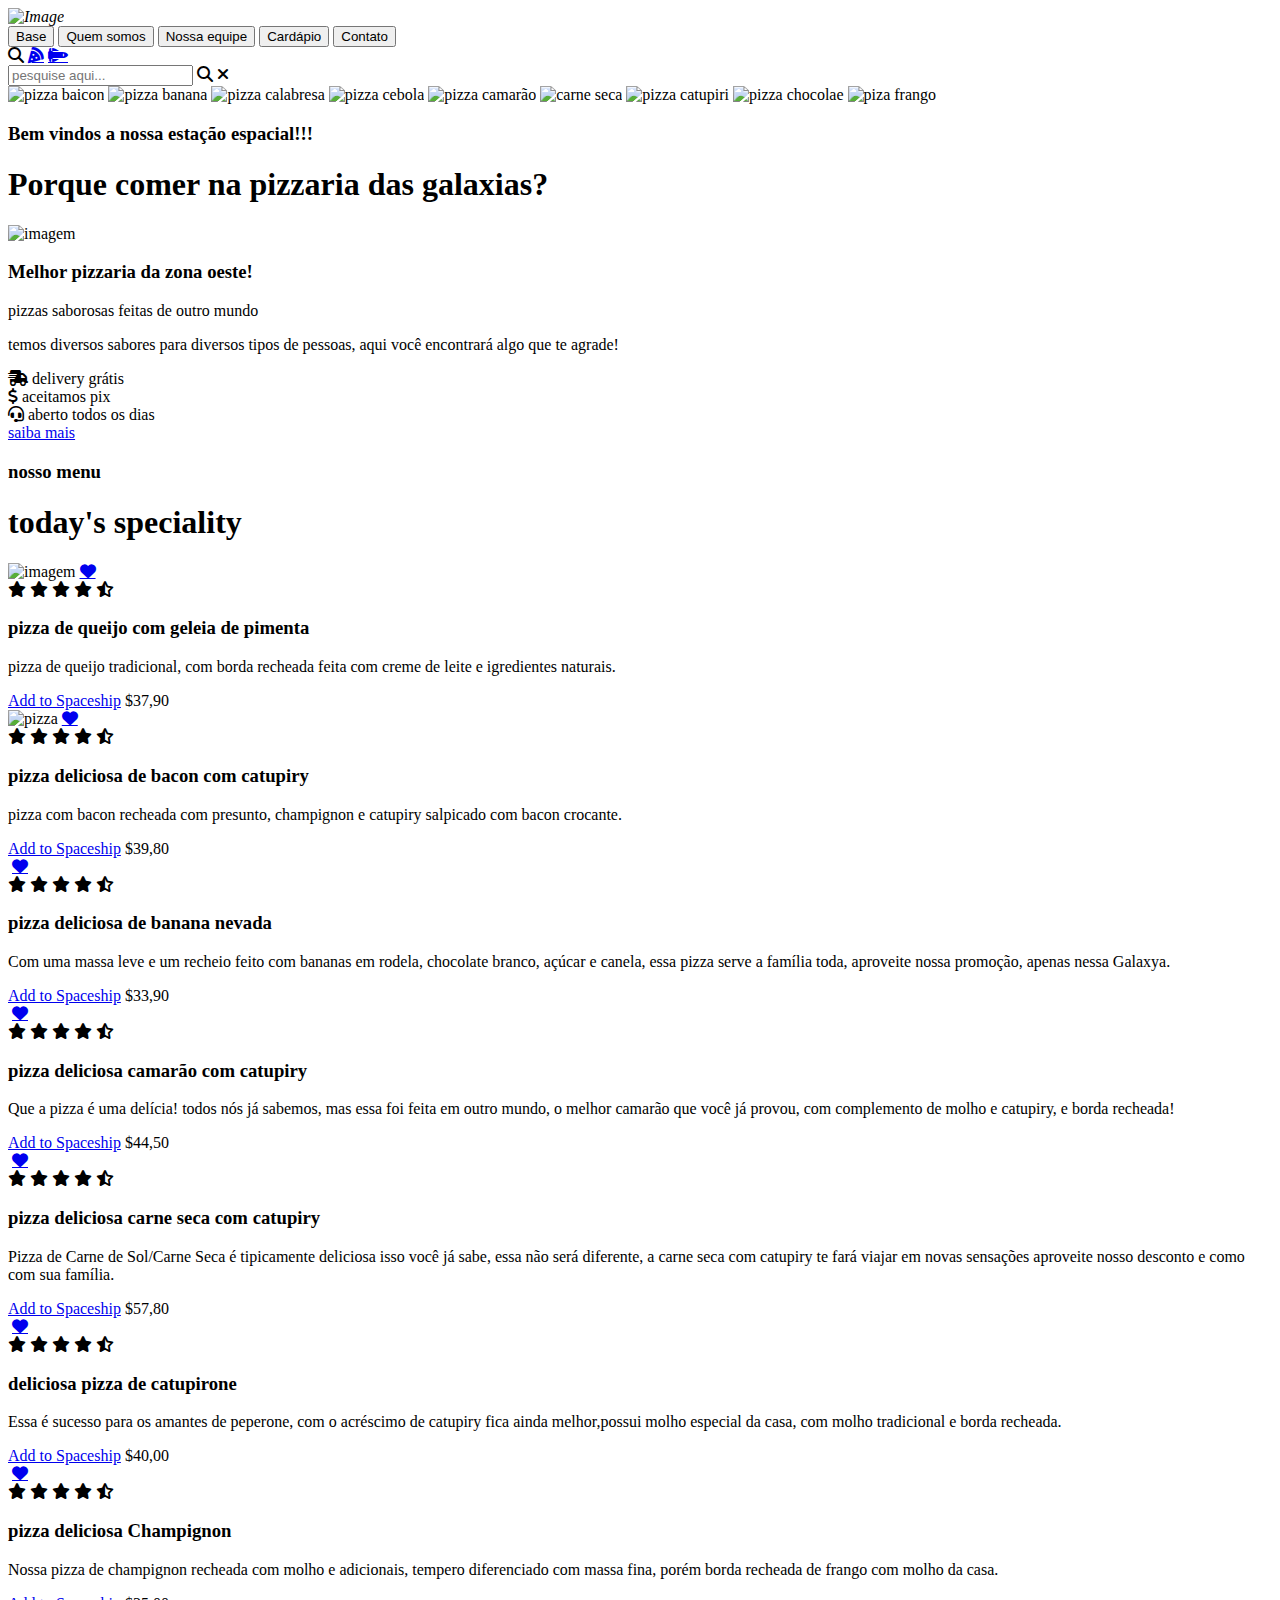
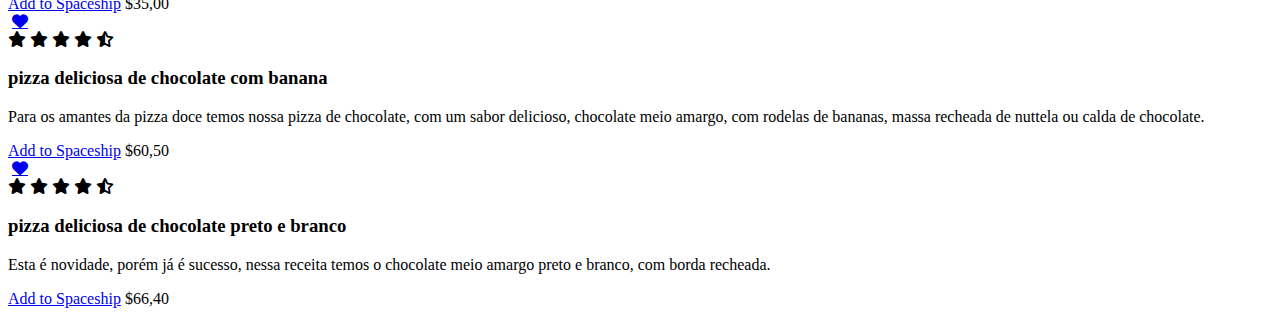
==== index.html @ 2cc6d020 "Add files via upload" ====
<!DOCTYPE html>
<html lang="pt-br">
<head>

    <meta charset="utf-8">
    <meta http-equiv="x-UA-Compatible" content="IE=edge">
    <meta name="viewport" content="width=device-width, initial-scale=1.0, maximum-scale=1.0, user-scalable=no"/>
    <meta name="viewport" content="width-device-width,initial-scale=1.0">
    <link rel="stylesheet" href="css/principal.css">
    <link rel="stylesheet" href="https://cdnjs.cloudflare.com/ajax/libs/font-awesome/6.1.0/css/all.min.css">
    <title>Pizza das Galaxyas - Cardápio Pizza das Galaxyas Rio de Janeiro</title>
   
</head>
<body background="imagem/fundo-pizza1.png">
  <header>
    <div class="logo">
      <i><img src="imagem/picwish-logo.png" alt="Image" height="160" width="160"> </i></div>
              <nav class="cabeçalho-link">
              <a class="active" href="index.html"><button>Base</button></a>
              <a href="quem-somos.html"><button>Quem somos</button></a>
              <a href="nossa-equipe.html"><button>Nossa equipe</button></a>
              <a href="cardápio.html"><button>Cardápio</button></a>
              <a href="contatos.html"><button>Contato</button></a>
              </nav>

              <div class="icones">
                <i class="fas fa-search" id="search-icon"></i>
                <a href="https://ifoodbr.onelink.me/F4X4/ofornes" class="fas fa-pizza-slice"></a>
                <a href="#" class="fa-solid fa-shuttle-space"></a>
              </div>
            </header>

        <form action="" id="search-form">
          <input type="search" placeholder="pesquise aqui..." name="" id="search-box">
          <label for="search-box" class="fas fa-search"></label>
          <i class="fas fa-times" id="close"></i>
        </form>
   
        <section class="base" id="base">
      <div class="wraper">

        <div class="scroller">
            <img src="imagem/cardapios/BACON-COM-CATUPIRY.jpg" alt="pizza baicon">
            <img src="imagem/cardapios/banana-nevada.jpg" alt="pizza banana">
            <img src="imagem/cardapios/CALABRESA-COM-CATUPIRY.jpg" alt="pizza calabresa">
            
            <img src="imagem/cardapios/Calabresa-com-cebola.jpg" alt="pizza cebola">
            <img src="imagem/cardapios/CAMARAO-COM-CATUPIRY.jpg" alt="pizza camarão">
            <img src="imagem/cardapios/Carne-seca-com-catupiry.jpg" alt="carne seca">
    
            <img src="imagem/cardapios/Catuperoni.jpg" alt=" pizza catupiri">
            <img src="imagem/cardapios/Chocolate-ao-leite-com-banana.jpg" alt="pizza chocolae">
            <img src="imagem/cardapios/FRANGO-COM-BACON-E-BARBECUE.jpg" alt="piza frango">
        </div>

    </div>
    </section>
    <section class="sobre" id="sobre">
        <div>
      <h3 class="subtítulo">Bem vindos a nossa estação espacial!!! </h3>
      <h1 class="cabeçalho"> Porque comer na pizzaria das galaxias? </h1>
        </div>
      <div class="row">

        <div class="image">
          <img class="pizzas" src="imagem/abduction.png" alt="imagem">
        </div>
        <div class="content">
          <h3> Melhor pizzaria da zona oeste!</h3>
          <p>pizzas saborosas feitas de outro mundo</p>
          <p>temos diversos sabores para diversos tipos de pessoas, aqui você encontrará algo que te agrade!</p>
          <div class="icones">
            <i class="fas fa-shipping-fast"></i>
            <span>delivery grátis</span>
          </div>
          <div class="icones">
            <i class="fas fa-dollar-sign"></i>
            <span>aceitamos pix</span>
          </div>
          <div class="icones">
            <i class="fas fa-headset"></i>
            <span>aberto todos os dias</span>
          </div>
        </div>
        <a href="contatos.html" class="btn">saiba mais</a>
      </div>
    </section>
    <section class="menu" id="menu">

      <h3 class="subtitulo"> nosso menu </h3>
      <h1 class="cabeçalho"> today's speciality </h1>
  
      <div class="box-container">
  
          <div class="box">
              <div class="image">
                  <img src="imagem/cardapios/QUEIJO-BRIE-COM-GELEIA-DE-PIMENTA.jpg" alt="imagem">
                  <a href="#" class="fas fa-heart"></a>
              </div>
              <div class="content">
                  <div class="stars">
                      <i class="fas fa-star"></i>
                      <i class="fas fa-star"></i>
                      <i class="fas fa-star"></i>
                      <i class="fas fa-star"></i>
                      <i class="fas fa-star-half-alt"></i>
                  </div>
                  <h3>pizza de queijo com geleia de pimenta</h3>
                  <p>pizza de queijo tradicional, com borda recheada feita com creme de leite e igredientes naturais.</p>
                  <a href="#" class="btn">Add to Spaceship</a>
                  <span class="price">$37,90</span>
              </div>
          </div>
  
          <div class="box">
              <div class="image">
                  <img src="imagem/cardapios/BACON-COM-CATUPIRY.jpg" alt="pizza">
                  <a href="#" class="fas fa-heart"></a>
              </div>
              <div class="content">
                  <div class="stars">
                      <i class="fas fa-star"></i>
                      <i class="fas fa-star"></i>
                      <i class="fas fa-star"></i>
                      <i class="fas fa-star"></i>
                      <i class="fas fa-star-half-alt"></i>
                  </div>
                  <h3>pizza deliciosa de bacon com catupiry</h3>
                  <p>pizza com bacon recheada com presunto, champignon e catupiry salpicado com bacon crocante.</p>
                  <a href="#" class="btn">Add to Spaceship</a>
                  <span class="price">$39,80</span>
              </div>
          </div>
  
          <div class="box">
              <div class="image">
                  <img src="imagem/cardapios/banana-nevada.jpg" alt="">
                  <a href="#" class="fas fa-heart"></a>
              </div>
              <div class="content">
                  <div class="stars">
                      <i class="fas fa-star"></i>
                      <i class="fas fa-star"></i>
                      <i class="fas fa-star"></i>
                      <i class="fas fa-star"></i>
                      <i class="fas fa-star-half-alt"></i>
                  </div>
                  <h3>pizza deliciosa de banana nevada</h3>
                  <p>Com uma massa leve e um recheio feito com bananas em rodela, chocolate branco, açúcar e canela, essa pizza serve a família toda, aproveite nossa promoção, apenas nessa Galaxya.</p>
                  <a href="#" class="btn">Add to Spaceship</a>
                  <span class="price">$33,90</span>
              </div>
          </div>
  
          <div class="box">
              <div class="image">
                  <img src="imagem/cardapios/CAMARAO-COM-CATUPIRY.jpg" alt="">
                  <a href="#" class="fas fa-heart"></a>
              </div>
              <div class="content">
                  <div class="stars">
                      <i class="fas fa-star"></i>
                      <i class="fas fa-star"></i>
                      <i class="fas fa-star"></i>
                      <i class="fas fa-star"></i>
                      <i class="fas fa-star-half-alt"></i>
                  </div>
                  <h3>pizza deliciosa camarão com catupiry</h3>
                  <p>Que a pizza é uma delícia! todos nós já sabemos, mas essa foi feita em outro mundo, o melhor camarão que você já provou, com complemento de molho e catupiry, e borda recheada!</p>
                  <a href="#" class="btn">Add to Spaceship</a>
                  <span class="price">$44,50</span>
              </div>
          </div>
  
          <div class="box">
              <div class="image">
                  <img src="imagem/cardapios/Carne-seca-com-catupiry.jpg" alt="">
                  <a href="#" class="fas fa-heart"></a>
              </div>
              <div class="content">
                  <div class="stars">
                      <i class="fas fa-star"></i>
                      <i class="fas fa-star"></i>
                      <i class="fas fa-star"></i>
                      <i class="fas fa-star"></i>
                      <i class="fas fa-star-half-alt"></i>
                  </div>
                  <h3>pizza deliciosa carne seca com catupiry</h3>
                  <p>Pizza de Carne de Sol/Carne Seca é tipicamente deliciosa isso você já sabe, essa não será diferente, a carne seca com catupiry te fará viajar em novas sensações aproveite nosso desconto e como com sua família.</p>
                  <a href="#" class="btn">Add to Spaceship</a>
                  <span class="price">$57,80</span>
              </div>
          </div>
  
          <div class="box">
              <div class="image">
                  <img src="imagem/cardapios/Catuperoni.jpg" alt="">
                  <a href="#" class="fas fa-heart"></a>
              </div>
              <div class="content">
                  <div class="stars">
                      <i class="fas fa-star"></i>
                      <i class="fas fa-star"></i>
                      <i class="fas fa-star"></i>
                      <i class="fas fa-star"></i>
                      <i class="fas fa-star-half-alt"></i>
                  </div>
                  <h3>deliciosa pizza de catupirone</h3>
                  <p>Essa é sucesso para os amantes de peperone, com o acréscimo de catupiry fica ainda melhor,possui molho especial da casa, com molho tradicional e borda recheada.</p>
                  <a href="#" class="btn">Add to Spaceship</a>
                  <span class="price">$40,00</span>
              </div>
          </div>
  
          <div class="box">
              <div class="image">
                  <img src="imagem/cardapios/Champignon.jpg" alt="">
                  <a href="#" class="fas fa-heart"></a>
              </div>
              <div class="content">
                  <div class="stars">
                      <i class="fas fa-star"></i>
                      <i class="fas fa-star"></i>
                      <i class="fas fa-star"></i>
                      <i class="fas fa-star"></i>
                      <i class="fas fa-star-half-alt"></i>
                  </div>
                  <h3>pizza deliciosa Champignon</h3>
                  <p>Nossa pizza de champignon recheada com molho e adicionais, tempero diferenciado com massa fina, porém borda recheada de frango com molho da casa.</p>
                  <a href="#" class="btn">Add to Spaceship</a>
                  <span class="price">$35,00</span>
              </div>
          </div>
  
          <div class="box">
              <div class="image">
                  <img src="imagem/cardapios/Chocolate-ao-leite-com-banana.jpg" alt="">
                  <a href="#" class="fas fa-heart"></a>
              </div>
              <div class="content">
                  <div class="stars">
                      <i class="fas fa-star"></i>
                      <i class="fas fa-star"></i>
                      <i class="fas fa-star"></i>
                      <i class="fas fa-star"></i>
                      <i class="fas fa-star-half-alt"></i>
                  </div>
                  <h3>pizza deliciosa de chocolate com banana</h3>
                  <p>Para os amantes da pizza doce temos nossa pizza de chocolate, com um sabor delicioso, chocolate meio amargo, com rodelas de bananas, massa recheada de nuttela ou calda de chocolate.</p>
                  <a href="#" class="btn">Add to Spaceship</a>
                  <span class="price">$60,50</span>
              </div>
          </div>
        
          <div class="box">
            <div class="image">
                <img src="imagem/cardapios/chocolate-ao-leite-e-chocolate-branco.jpg" alt="">
                <a href="#" class="fas fa-heart"></a>
            </div>
            <div class="content">
                <div class="stars">
                    <i class="fas fa-star"></i>
                    <i class="fas fa-star"></i>
                    <i class="fas fa-star"></i>
                    <i class="fas fa-star"></i>
                    <i class="fas fa-star-half-alt"></i>
                </div>
                <h3>pizza deliciosa de chocolate preto e branco</h3>
                <p>Esta é novidade, porém já é sucesso, nessa receita temos o chocolate meio amargo preto e branco, com borda recheada.</p>
                <a href="#" class="btn">Add to Spaceship</a>
                <span class="price">$66,40</span>
            </div>
        </div>
      </div>
  
  </section>
  
        <script src="JS/script.js"></script>
</body>
</html>
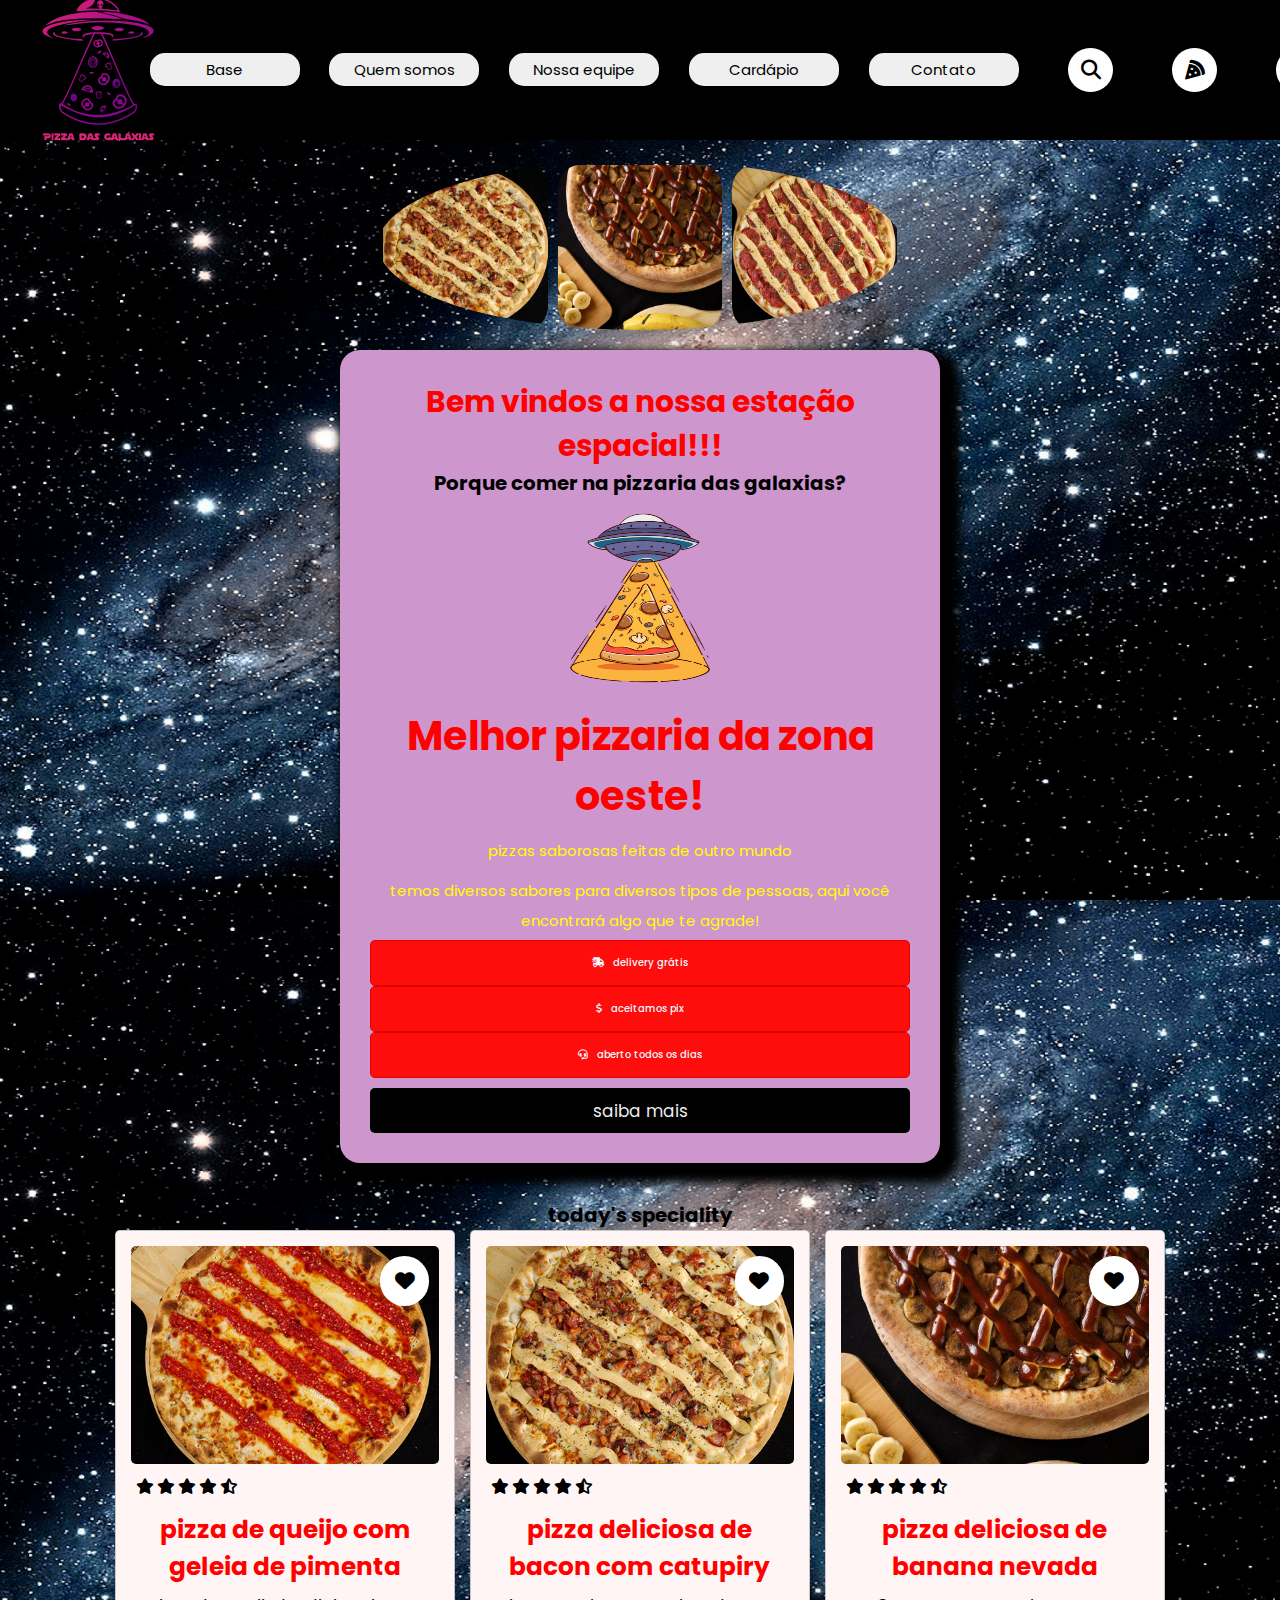
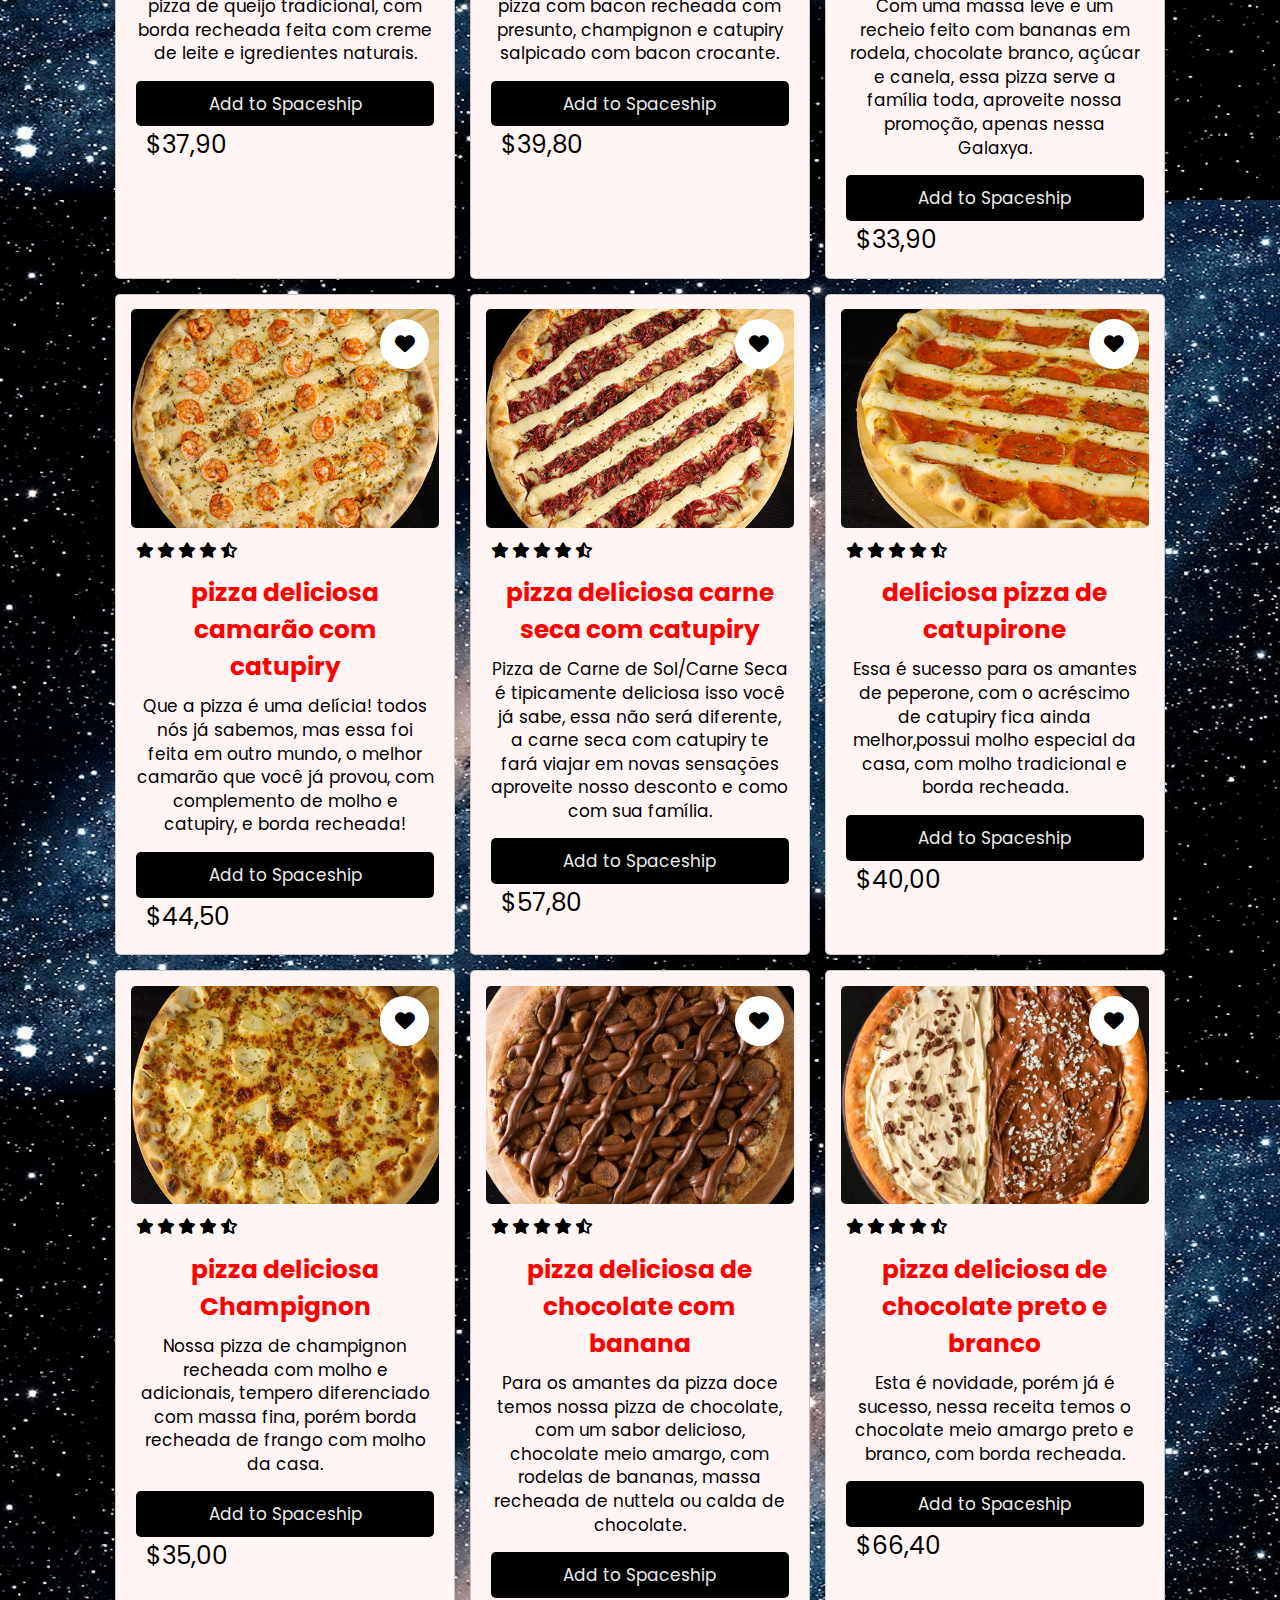
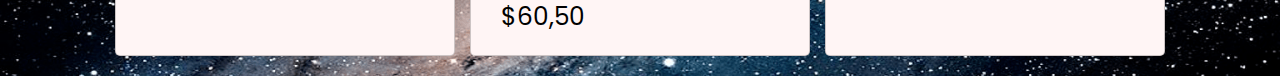
==== commit 9b9f83b2: "Add files via upload" ====
--- a/index.html
+++ b/index.html
@@ -26,7 +26,7 @@
               <div class="icones">
                 <i class="fas fa-search" id="search-icon"></i>
                 <a href="https://ifoodbr.onelink.me/F4X4/ofornes" class="fas fa-pizza-slice"></a>
-                <a href="#" class="fa-solid fa-shuttle-space"></a>
+                <a href="cardápio.html" class="fa-solid fa-shuttle-space"></a>
               </div>
             </header>
 
@@ -95,7 +95,7 @@
           <div class="box">
               <div class="image">
                   <img src="imagem/cardapios/QUEIJO-BRIE-COM-GELEIA-DE-PIMENTA.jpg" alt="imagem">
-                  <a href="#" class="fas fa-heart"></a>
+                  <a href="cardápio.html" class="fas fa-heart"></a>
               </div>
               <div class="content">
                   <div class="stars">
@@ -107,7 +107,7 @@
                   </div>
                   <h3>pizza de queijo com geleia de pimenta</h3>
                   <p>pizza de queijo tradicional, com borda recheada feita com creme de leite e igredientes naturais.</p>
-                  <a href="#" class="btn">Add to Spaceship</a>
+                  <a href="cardápio.html" class="btn">Add to Spaceship</a>
                   <span class="price">$37,90</span>
               </div>
           </div>
@@ -115,7 +115,7 @@
           <div class="box">
               <div class="image">
                   <img src="imagem/cardapios/BACON-COM-CATUPIRY.jpg" alt="pizza">
-                  <a href="#" class="fas fa-heart"></a>
+                  <a href="cardápio.html/#popupImg" class="fas fa-heart"></a>
               </div>
               <div class="content">
                   <div class="stars">
@@ -127,7 +127,7 @@
                   </div>
                   <h3>pizza deliciosa de bacon com catupiry</h3>
                   <p>pizza com bacon recheada com presunto, champignon e catupiry salpicado com bacon crocante.</p>
-                  <a href="#" class="btn">Add to Spaceship</a>
+                  <a href="cardápio.html" class="btn">Add to Spaceship</a>
                   <span class="price">$39,80</span>
               </div>
           </div>
@@ -147,7 +147,7 @@
                   </div>
                   <h3>pizza deliciosa de banana nevada</h3>
                   <p>Com uma massa leve e um recheio feito com bananas em rodela, chocolate branco, açúcar e canela, essa pizza serve a família toda, aproveite nossa promoção, apenas nessa Galaxya.</p>
-                  <a href="#" class="btn">Add to Spaceship</a>
+                  <a href="cardápio.html" class="btn">Add to Spaceship</a>
                   <span class="price">$33,90</span>
               </div>
           </div>
@@ -167,7 +167,7 @@
                   </div>
                   <h3>pizza deliciosa camarão com catupiry</h3>
                   <p>Que a pizza é uma delícia! todos nós já sabemos, mas essa foi feita em outro mundo, o melhor camarão que você já provou, com complemento de molho e catupiry, e borda recheada!</p>
-                  <a href="#" class="btn">Add to Spaceship</a>
+                  <a href="cardápio.html" class="btn">Add to Spaceship</a>
                   <span class="price">$44,50</span>
               </div>
           </div>
@@ -187,7 +187,7 @@
                   </div>
                   <h3>pizza deliciosa carne seca com catupiry</h3>
                   <p>Pizza de Carne de Sol/Carne Seca é tipicamente deliciosa isso você já sabe, essa não será diferente, a carne seca com catupiry te fará viajar em novas sensações aproveite nosso desconto e como com sua família.</p>
-                  <a href="#" class="btn">Add to Spaceship</a>
+                  <a href="cardápio.html" class="btn">Add to Spaceship</a>
                   <span class="price">$57,80</span>
               </div>
           </div>
@@ -207,7 +207,7 @@
                   </div>
                   <h3>deliciosa pizza de catupirone</h3>
                   <p>Essa é sucesso para os amantes de peperone, com o acréscimo de catupiry fica ainda melhor,possui molho especial da casa, com molho tradicional e borda recheada.</p>
-                  <a href="#" class="btn">Add to Spaceship</a>
+                  <a href="cardápio.html" class="btn">Add to Spaceship</a>
                   <span class="price">$40,00</span>
               </div>
           </div>
@@ -215,7 +215,7 @@
           <div class="box">
               <div class="image">
                   <img src="imagem/cardapios/Champignon.jpg" alt="">
-                  <a href="#" class="fas fa-heart"></a>
+                  <a href="cardápio.html" class="fas fa-heart"></a>
               </div>
               <div class="content">
                   <div class="stars">
@@ -227,7 +227,7 @@
                   </div>
                   <h3>pizza deliciosa Champignon</h3>
                   <p>Nossa pizza de champignon recheada com molho e adicionais, tempero diferenciado com massa fina, porém borda recheada de frango com molho da casa.</p>
-                  <a href="#" class="btn">Add to Spaceship</a>
+                  <a href="cardápio.html" class="btn">Add to Spaceship</a>
                   <span class="price">$35,00</span>
               </div>
           </div>
@@ -235,7 +235,7 @@
           <div class="box">
               <div class="image">
                   <img src="imagem/cardapios/Chocolate-ao-leite-com-banana.jpg" alt="">
-                  <a href="#" class="fas fa-heart"></a>
+                  <a href="cardápio.html" class="fas fa-heart"></a>
               </div>
               <div class="content">
                   <div class="stars">
@@ -255,7 +255,7 @@
           <div class="box">
             <div class="image">
                 <img src="imagem/cardapios/chocolate-ao-leite-e-chocolate-branco.jpg" alt="">
-                <a href="#" class="fas fa-heart"></a>
+                <a href="cardápio.html/#popupImg" class="fas fa-heart"></a>
             </div>
             <div class="content">
                 <div class="stars">
@@ -267,7 +267,7 @@
                 </div>
                 <h3>pizza deliciosa de chocolate preto e branco</h3>
                 <p>Esta é novidade, porém já é sucesso, nessa receita temos o chocolate meio amargo preto e branco, com borda recheada.</p>
-                <a href="#" class="btn">Add to Spaceship</a>
+                <a href="cardápio.html/#carrImg" class="btn">Add to Spaceship</a>
                 <span class="price">$66,40</span>
             </div>
         </div>
@@ -277,4 +277,4 @@
   
         <script src="JS/script.js"></script>
 </body>
-</html>+</html>
--- a/css/principal.css
+++ b/css/principal.css
@@ -0,0 +1,504 @@
+@import url('https://fonts.googleapis.com/css2?family=Dancing+Script&family=Indie+Flower&family=Poppins:ital,wght@0,300;0,400;0,500;0,700;0,800;0,900;1,300;1,500;1,700;1,800;1,900&family=Roboto+Condensed:ital@1&display=swap');
+
+*{
+    margin: 0;
+    padding: 0;
+    box-sizing: border-box;
+    text-decoration: none;
+    list-style: none;
+    font-family: "poppins", sans-serif;
+    outline: none;
+    border:none;  
+    transition: all 2s line;
+}
+
+html {
+    font-size: 62%;
+    overflow-x: hidden;
+    scroll-padding-top: 5.5rem;
+    scroll-behavior: smooth;
+}
+
+body { 
+    background-size: cover;
+    background-position: center;/*conseguir centralizar a imagem*/
+    height: 100vh;
+    width: 100%; }
+
+section{
+    padding:2rem 9%;
+}
+.sobre {
+   background-color: #CD96CD;
+   width: 600px;
+   padding: 30px;
+   margin: auto;
+   border-radius: 20px;
+   box-shadow: 10px 10px 10px 10px rgb(0, 0, 0);
+}
+
+.subtítulo{
+    text-align: center;
+    color: red;
+    font-size: 3rem;
+    padding-top: 0;
+}
+
+.cabeçalho{
+    text-align: center;
+
+}
+
+.btn{
+
+    margin-top: 1rem;
+    display: flex;
+    font-size: 1.7rem;
+    color:rgb(236, 236, 236);
+    background: rgb(0, 0, 0);
+    border-radius: .5rem;
+    cursor: pointer;
+    padding: 1rem 3rem;
+    justify-content: center;
+}
+
+.btn:hover{
+    background: red;
+    letter-spacing: 1rem;
+   
+}
+
+header {
+    width: 100%;
+    position:relative;
+    top:0; left: 0; right:0;
+    display: flex;
+    justify-content:space-between;
+    text-align: center;
+    align-items: center;
+    padding: 1rem 7%;
+    background-color: rgb(0 0 0);
+    z-index: 1000;
+
+} /* este é o cabeçalho todas as configurações de posições das opções para os usuarios estão aqui*/
+
+header .logo{
+    color: black;
+    font-size: 1px;
+    font-weight: bolder;
+}
+
+header .logo i{
+    color:black;
+}
+
+header .cabeçalho-link {
+    cursor: pointer; 
+    gap: 3rem;
+    display: flex;
+    font-weight: 500;
+    border-radius: 5rem;
+    color:aliceblue;
+  
+}
+
+header .cabeçalho-link a{
+    color: rgb(255, 255, 255);
+    font-size: 20px;
+    border-radius: 4rem;
+    font-size: 1.7rem;
+}
+header .cabeçalho-link a.active, 
+header .cabeçalho-link a:hover {
+
+    color: rgb(206, 116, 179);
+    transition: 0.4s all;
+    border-radius: 20px;
+    
+}
+
+button {
+
+    color: rgb(0, 0, 0); 
+    padding: 5px;
+    width: 150px;
+    border-radius: 15px;
+    font-size: 15px;
+    cursor: pointer;
+} /* margem e bordas modificadas, para possuir um formato mais oval, incluindo aqui também a cor preta para as letras*/
+
+    button:hover{
+        background-color: rgb(114, 27, 172);
+        color:white;
+    } /* quando o usuario passar o cursor em cima de cada opção, ele mudará de cor*/
+
+    .logo {/*para pode adicionar a logo do meu site*/
+        height: 120px;
+        width: 50px;
+        border: 5px solid rgb(0, 0, 0);
+        padding-right: 50px;
+        display: inline-flex;
+        justify-content: center;
+        align-items: center;
+        cursor: pointer;
+    
+    }
+
+    .icones {
+    cursor: pointer; 
+    gap: 1rem;
+    display: flex;
+    font-weight: 500;
+    border-radius: 5rem;
+    color:aliceblue;
+   
+    }
+
+    header .icones i,
+    header .icones a {
+
+        cursor: pointer;
+        margin-left: 5rem;
+        height: 4.5rem;
+        width: 4.5rem;
+        text-align: center;
+        font-size: 20px;
+        color: black;
+        border-radius: 50%;
+        background: white;
+        padding: 5rem, 1.5rem;
+        line-height: 4.5rem;
+        
+
+    }
+    header .icones i:hover,
+    header .icones a:hover {
+        color: rgb(196, 193, 193);
+        background:rgb(86, 15, 128);
+        transform: rotate(360deg);
+        border-radius: 20px;
+        transition: 0.5s all;
+
+    }
+
+
+#search-form{
+    position: fixed;
+    top:-110%; left:0; 
+    height:100%; width:100%;
+    z-index: 1000;
+    background:rgba(0,0,0,.8);
+    display: flex;
+    align-items: center;
+    justify-content: center;
+    padding:0 1rem;
+}
+
+#search-form.active{
+    top:0;
+}
+
+#search-form#search-box{
+    width:50rem;
+    border-bottom: .1rem solid rgb(255, 255, 255);
+    padding:1rem 0;
+    color:rgb(255, 246, 246);
+    font-size: 3rem;
+    text-transform: none;
+    background:none;
+}
+
+#search-form#search-box::placeholder{
+    color:rgb(128, 97, 97);
+}
+
+#search-form#search-box::-webkit-search-cancel-button{
+    -webkit-appearance: none;
+}
+
+#search-form label{
+    color:rgb(63, 48, 48);
+    cursor:pointer;
+    font-size: 3rem;
+}
+
+#search-form label:hover{
+    color:var(rgb(250, 250, 250));
+}
+
+#search-form #close{
+    position: absolute;
+    color:rgb(255, 253, 253);
+    cursor: pointer;
+    top: 2rem; right:3rem;
+    font-size: 5rem;
+}
+
+.section.base-slider{
+    display: inline-block;
+    align-items: center;
+    flex-wrap: wrap;
+    gap:2rem; 
+    padding-top: 5rem;
+}
+
+
+
+.sobre .row{
+    color: yellow;
+    display: inline-block;
+    flex-wrap: wrap;
+    gap:1.5rem;
+    align-items: center;
+    text-align: justify;
+}
+
+.sobre .row .image{
+    flex:1 1 45rem;
+    padding-left: 120px;
+
+}
+
+.sobre .row .image img{ 
+    width: 100%;
+}
+
+.sobre .row .content{
+    flex:1 1 45rem;
+}
+
+.content h3{
+    color:red;
+    font-size: 4rem;
+    padding:.5rem 0;
+    text-align: center
+}
+
+.content p {
+    color:yellow;
+    font-size: 1.5rem;
+    padding:.5rem 0;
+    line-height: 2;
+    text-align: center;
+}
+
+.pizzas {
+    max-width: 300px;
+    max-height: 200px;
+    width: auto;
+    height: auto;
+    background-position: center;
+}
+.sobre .row .content .icones-container{
+    display: flex;
+    gap:1rem;
+    flex-wrap: wrap;
+    padding: 1rem 0;
+    margin-top: .5rem;
+}
+
+.content .icones{
+    background:rgb(255, 12, 12);
+    border-radius: .5rem;
+    border:.1rem solid rgb(218, 2, 2);
+    display: flex;
+    align-items: center;
+    justify-content: center;
+    gap:1rem;
+    flex:1 1 17rem;
+    padding:1.5rem 1rem;
+}
+
+.content .icones-container .icons i{
+    font-size: 2.5rem;
+    color:var(rgb(207, 24, 24));
+}
+
+.sobre .row .content .icones-container .icones span{
+    font-size: 1.5rem;
+    color:var(black);
+}
+
+.menu .box-container{
+    display: grid;
+    grid-template-columns: repeat(auto-fit, minmax(30rem, 1fr));
+    gap:1.5rem;
+    
+}
+
+.menu .box-container .box{
+    background: rgb(255, 245, 245);
+    border:.1rem solid rgba(0,0,0,.2);
+    border-radius: .5rem;
+    box-shadow: var("box-shadow"); 
+    max-width: 500px;
+    max-height: 1000px;
+}
+
+.menu .box-container .box .image{
+    height: 25rem;
+    width: 100%;
+    padding:1.5rem;
+    overflow: hidden;
+    position: relative;
+}
+
+.menu .box-container .box .image img{
+    height: 100%;
+    width: 100%;
+    border-radius: .5rem;
+    object-fit: cover;
+}
+
+.menu .box-container .box .image .fa-heart{
+    position: absolute;
+    top:2.5rem; right: 2.5rem;
+    height: 5rem;
+    width: 5rem;
+    line-height: 5rem;
+    text-align: center;
+    font-size: 2rem;
+    background: rgb(255, 255, 255);
+    border-radius: 50%;
+    color:var(--black);
+}
+
+.menu .box-container .box .image .fa-heart:hover{
+    background-color:black;
+    color:rgb(255, 255, 255);
+}
+
+.menu .box-container .box .content{
+    padding:2rem;
+    padding-top: 0;
+}
+
+.menu .box-container .box .content .stars{
+    padding-bottom: 1rem;
+}
+
+.menu .box-container .box .content .stars i{
+   font-size: 1.6rem;
+   color:var(black);
+}
+
+.menu .box-container .box .content h3{
+    color:var(black);
+    font-size: 2.5rem;
+}
+
+.menu .box-container .box .content p{
+    color:black;
+    font-size: 1.7rem;
+    line-height: 1.4;
+    padding:.5rem 0;
+}
+
+.menu .box-container .box .content .price{
+    color:var(red);
+    margin-left: 1rem;
+    font-size: 2.5rem;
+}
+
+.review .slide{
+    padding:2rem;
+    border-radius: .4rem;
+    position: relative;    
+    box-shadow:var("box-shadow");
+    border:.1rem solid rgba(0,0,0,.2);
+}
+
+.review .slide .fa-quote-right{
+    position: absolute;
+    top:2rem; right:2rem;
+    font-size: 6rem;
+    color:rgb(150, 129, 129);
+}
+
+.review .slide .user{
+    display: flex;
+    gap:1.5rem;
+    align-items: center;
+    padding-bottom: 1.5rem;
+}
+
+.review .slide .user img{
+    height: 7rem;
+    width: 7rem;
+    border-radius: 50%;
+    object-fit: cover;
+}
+
+.review .slide .user h3{
+    color:var(black);
+    font-size: 2rem;
+    padding-bottom: .5rem;
+}
+
+.review .slide .user i{
+    font-size: 1.3rem;
+    color:var(red);
+}
+
+.review .slide p{
+    font-size: 1.5rem;
+    line-height: 1.8;
+    color:var("light-color");
+}
+
+
+
+     .wraper { 
+        background-position: center;
+        padding-top: 5px;/*fazer os slide´s descerem*/
+        height: auto;
+        width: 50%;
+        margin: 0 auto;
+        display: flex;
+        overflow: hidden;
+        border-radius: 50%;
+        
+        
+      }
+      .scroller {
+        display: flex;
+        width: 100%;
+        animation: slidy 9000ms infinite;
+        
+      }
+      .wraper .scroller img {
+        min-width: calc(100% / 3);
+        flex: 1;
+        padding: 0 .5rem;
+        border-radius: 15%;
+      }
+
+
+
+      @keyframes slidy {
+       0%{margin-left:0%;}
+      20%{margin-left:0%;}
+      
+      25%{margin-left:-100%;}
+      45%{margin-left:-100%;}
+      
+      50%{margin-left:-200%;}
+      70%{margin-left:-200%;}
+      
+      75%{margin-left:-100%;}
+      95%{margin-left:-100%;}
+      
+      100%{margin-left:0%;}
+      }
+      
+ 
+           @media (max-width:768px) {
+           
+            header .cabeçalho-link {
+                display: list-item;  
+        }
+        header .icones #menu-bars {
+            display: list-item;
+        }
+    }
+    
